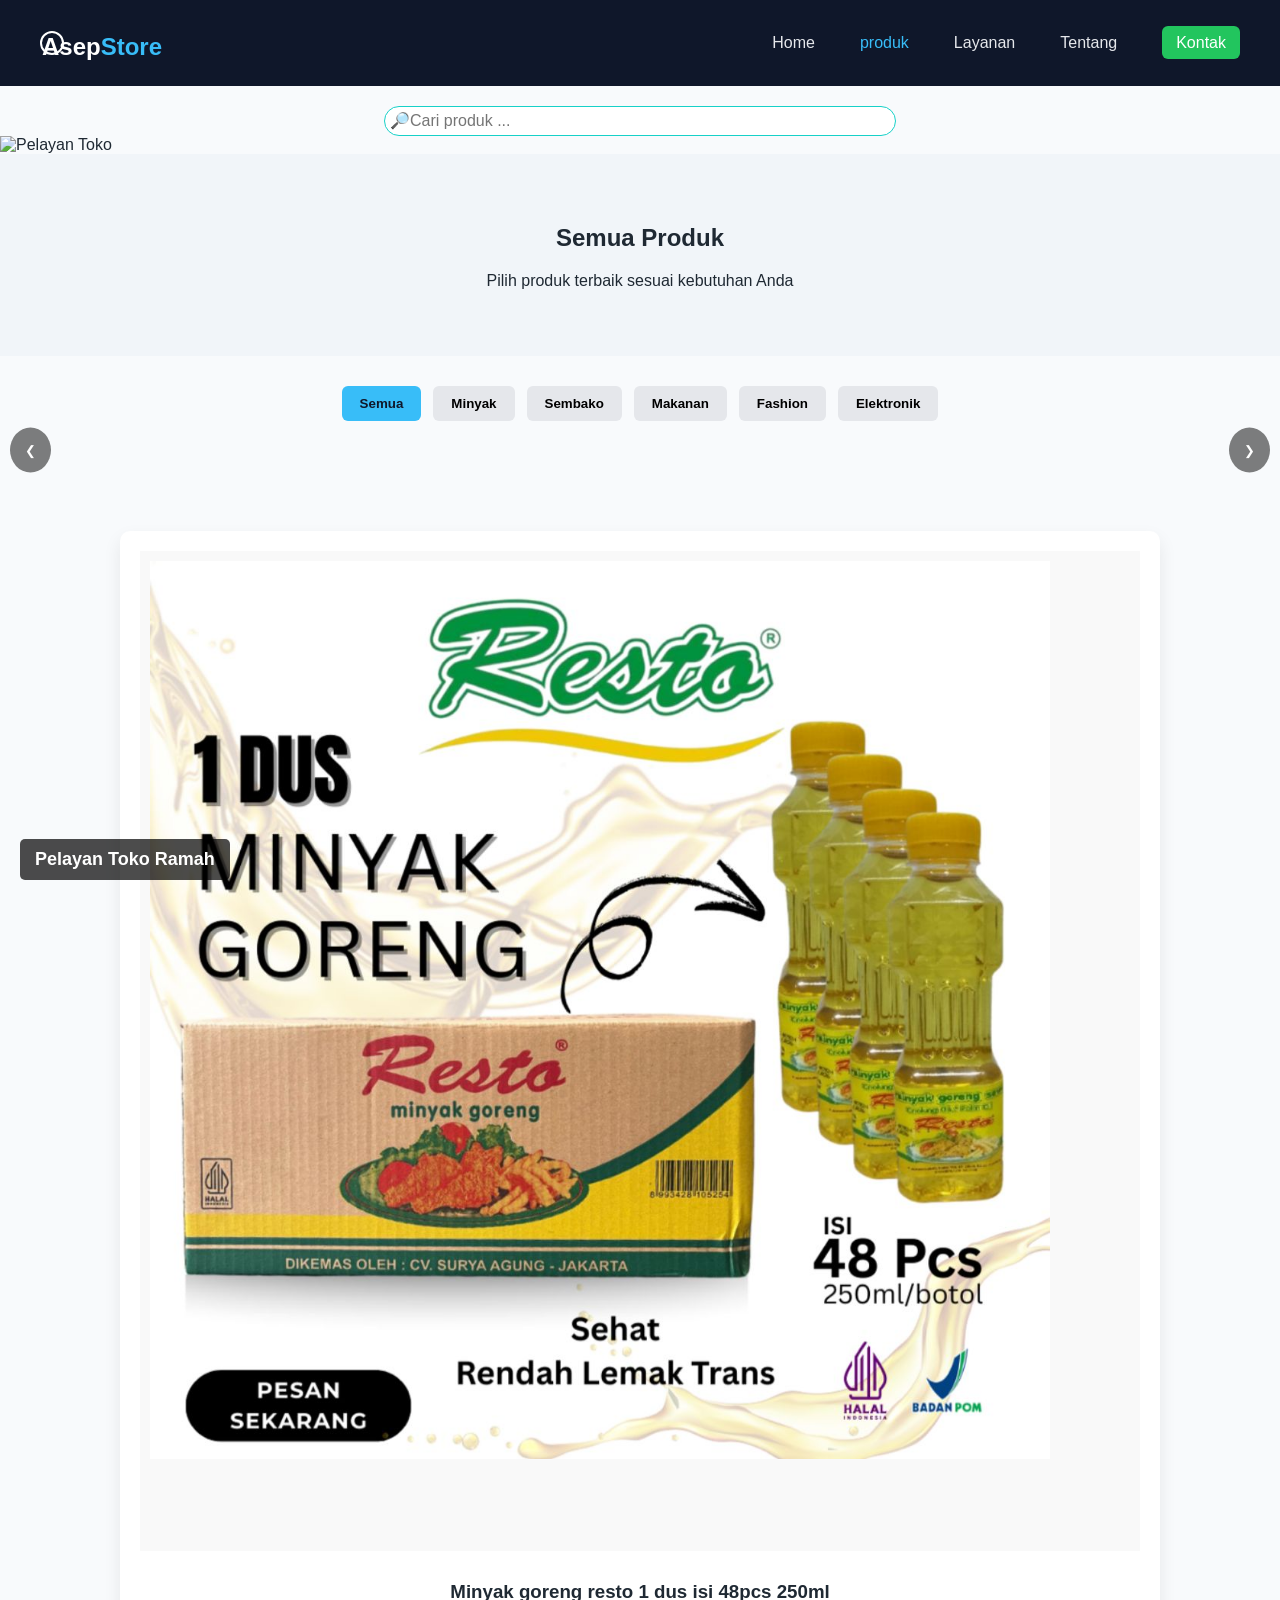
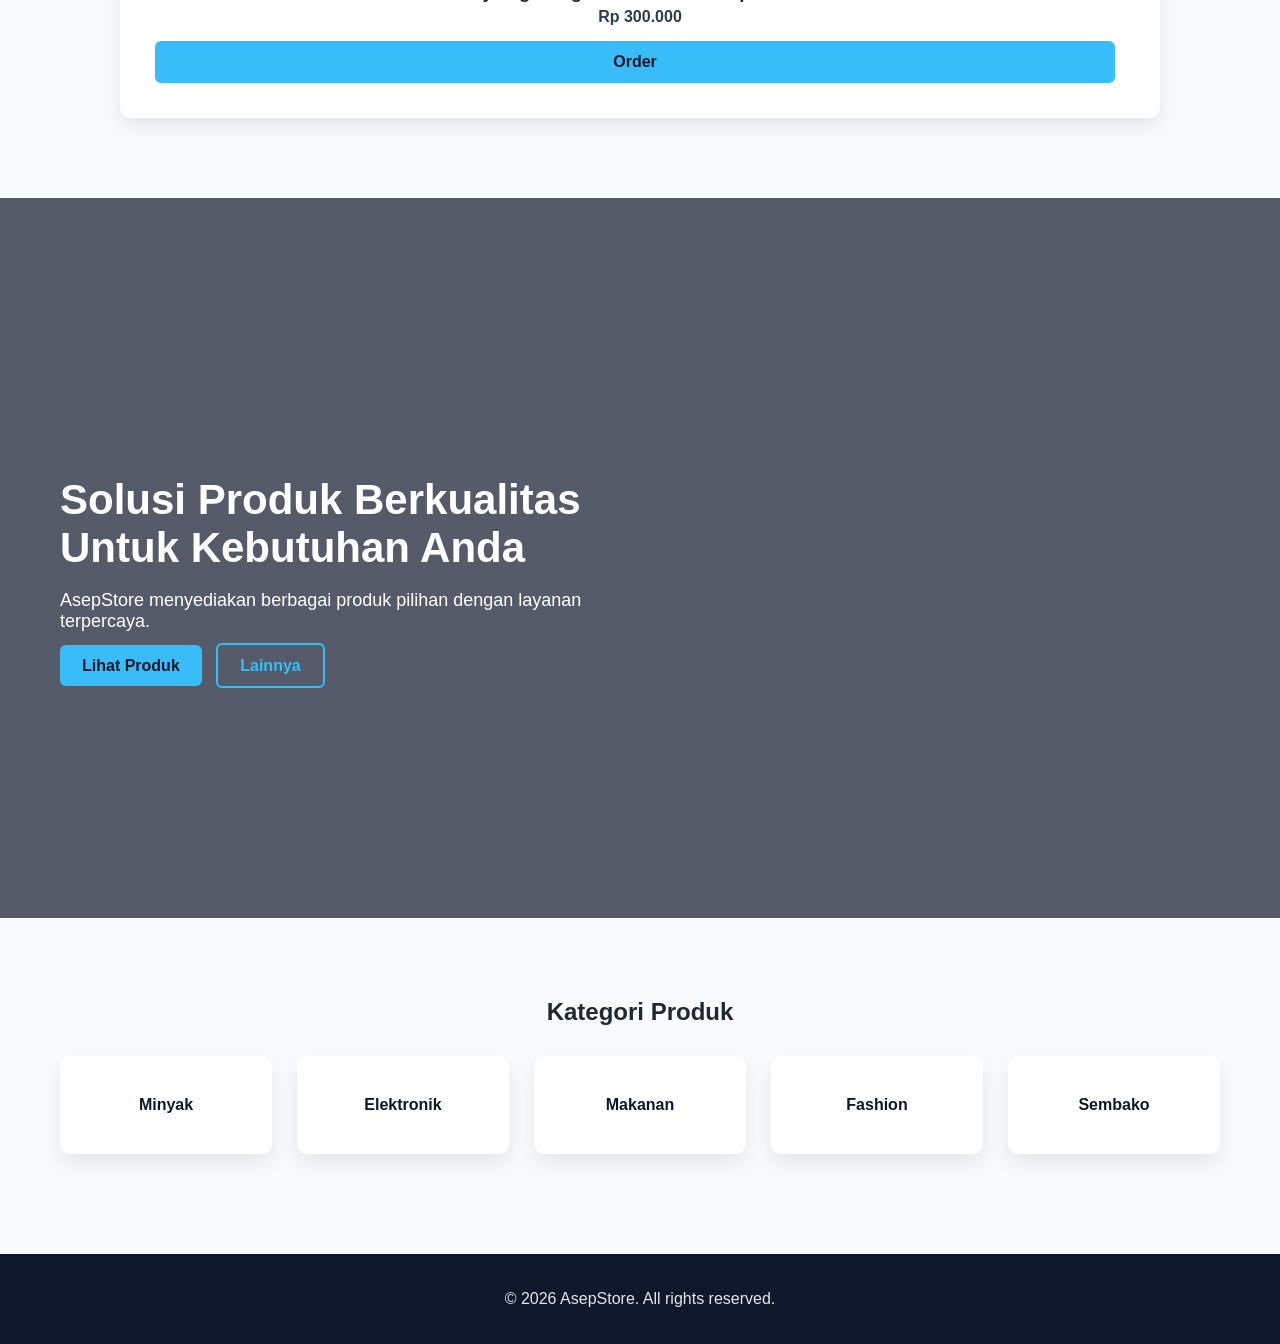
==== AsepStore.com/index.html @ ec54a280 "Add files via upload" ====
<!DOCTYPE html>
<html lang="id">
<head>
  <meta charset="UTF-8">
  <meta name="viewport" content="width=device-width, initial-scale=1.0">
  <title>AsepStore.com</title>
  <style>
    * {box-sizing: border-box margin: 0; padding: 0; font-family: 'segoe UI', sans-serif: }
    body { background: #50a3f7; color:#05325f }

    header {
      background: liner-gradient(135deg, #05325f, #50a3f7);
      color: #fff;
      padding: 20px 40px;
      display: flex;
      justify-content: space-between;
      align-items: center;
      position: sticky;
      top: 0;
      z-index: 1000;
    }
    .container-logo {
      dislay: flex;
      justify-content: center;
      align-items: center;
      padding: 10px
    }
    .logo {
      width: 20px;
      height: 20px;
      border-radius: 50%;
      object-fit: cover;
      border: 2px solid #fff;
      box-shadow: 0 2px rgba(0,0,0,0.2)
      transition: transform 0.3s ease;
    }
    .logo:hover{
      transform: scale(1.05);
    }

    

    header h1 { font-size: 24px; letter-spacing: 1px; }
    nav a {
      color: #05325f;
      margin-left: 20px;
      text-decoration: none;
      font-weight: 500;
    }
    nav a:hover { text-decoration: underline; }

    .hero {
      background: url('images/icons/AsepStore.png') center/cover no-repeat;
      padding: 10px 40px;
      text-aligan: center;
      color: whitesmoke;
    }
    .hero h2 { font-size: 20px; margin-bottom: 15px; }
    .hero p { font-size: 18px; margin-bottom: 25px; }
    .btn {
      background: #1173d6;
      color: whitesmoke;
      padding: 12px 30px;
      border-radius: 30px;
      text-decoration: none;
      font-synthesis-weight: bold;
    }
    .btn:hover { background: #1173d6;}
    .container { padding: 40px; max-width: 1200; margin: auto; }
    .section-title {
      font-size: 28px;
      margin-bottom: 25px;
      text-align: center;
    }

    .products {
      display: grid;
      grid-template-columns: repeat(auto-fit, minmax(250px, 1fr));
      gap: 25px;
    }

    .card {
      background: #fff;
      border-radius: 15px;
      overflow: hidden;
      box-shadow: 0 10px 25px rgba(0,0,0,0.08);
      transition: transform 0.3s;
    }
    .card:hover { transform: translateY(-5px); }

    .card img {
      width: 100%;
      height: 200px;
      object-fit: cover;
    }
    .card-body { padding: 20px; }
    .card-body h3 { font-size: 20px; margin-bottom: 10px; }
    .price { color: #1976d2; font-weight: bold; margin-bottom: 15px; }

    .about-section {
      background-color: #fff;
      padding: 60px 20px;
      border-radius: 15px;
      margin-top 40px;
      box-shadow: 0 4px 15px rbga(0,0,0,0.05);
    }

    .about-content {
      display: flex;
      align-items: center;
      gap: 40px;
      flex-wrap: wrap;
    }

    .about-text {
      flex: 1;
      min-width: 300px;
    }

    .about-text p {
      line-height: 1.8;
      margin-bottom: 15px;
      color: #555;
    }
    
    .about-image {
      flex: 1;
      max-width: 300px;
      text-align: center;
    }

    .about-image img {
      width: 100%;
      max-width: 450px;
      border-radius: 15px;
      box-shadow:0 8px 20px rgba(0,0,0,0.15);
    }

    @media (max-width: 768px) {
      .about-content {
        flex-direction: column-reverse
      }
    }
    
    footer {
      background: #0d47a1;
      color: white;
      text-align: center;
      padding: 20px;
      margin-top: 40px;
    }
  </style>
</head>
<body>
  <!-- CSS -->
  <link rel="stylesheet" href="assets/css/style.css">
  <link rel="stylesheet" href="assets/css/navbar.css">
  <link rel="stylesheet" href="assets/css/product.css">
</head>
<body>

  <!-- ===== NAVBAR ===== -->
  <header class="navbar">
    <div class="logo">
      <a href="index.html">Asep<span>Store</span></a>
    </div>

    <nav>
      <ul class="nav-links">
        <li><a href="index.html">Home</a></li>
        <li><a href="products.html" class="active">produk</a></li>
        <li><a href="services.html">Layanan</a></li>
        <li><a href="about.html">Tentang</a></li>
        <li><a href="contact.html" class="btn-wa">Kontak</a></li>
      </ul>
    </nav>
  </header>

  <div class="search-box" id="Home" style="text-align:center; margin-top: 20px;">
    <input
      font-size= 18px;
      size="50px"
      type="text"
      id="searchInput"
      placeholder="🔎Cari produk ..."
      onkeyup="searchProduk()"
      style="padding: 5px; width: 80%; max-width: 500px; border-radius: 20px; border: 1px solid #17d1c8; font-size:16px;"
    />
  </div>



  <div class="slide-container">
    <div class="slider">
      <div class="slide active">
        <img src="images/banner/B0.jpeg" alt="Pelayan Toko">
        <div class="slide-caption">Pelayan Toko Ramah</div>
      </div>
      <div class="slide">
        <img src="images/banner/B1.jpeg" alt="Promo produk">
        <div class="slide-caption">Promo produk</div>
      </div>
      <div class="slide">
        <img src="images/banner/B2.jpeg" alt="Promo Sembako">
        <div class="slide-caption">kepuasan belanja</div>
      </div>
      <div class="slide">
        <img src="images/banner/B3.jpeg" alt="Promo Elektronik">
        <div class="slide-caption">Produk Berkualitas</div>
      </div>
    <div class="slide">
      <img src="images/banner/P0.jpeg" alt="Bisa Cod">
      <div class="slide-caption">Bisa Cod</div>
    </div>
    <div class="slide">
      <img src="images/banner/P1.jpeg" alt="Pengiriman cepat">
      <div class="slide-caption">Pengiriman cepat</div>
    </div>
    <button class="prev" onclick="changeSlide(-1)">&#10094;</button>
    <button class="next" onclick="changeSlide(1)">&#10095;</button>
  </div>

  
  <!-- ===== HEADER ===== -->
  <section class="product-header">
    <h1>Semua Produk</h1>
    <p>Pilih produk terbaik sesuai kebutuhan Anda</p>
  </section>

   <!-- ===== FILTER ===== -->
  <section class="filter">
    <button onclick="filterProduct('all')" class="active">Semua</button>
    <button onclick="filterProduct('Minyak')">Minyak</button>
    <button onclick="filterProduct('Sembako')">Sembako</button>
    <button onclick="filterProduct('Makanan')">Makanan</button>
    <button onclick="filterProduct('Fashion')">Fashion</button>
    <button onclick="filterProduct('Elektronik')">Elektronik</button>
  </section>

   <!-- ===== PRODUCT LIST ===== -->
  <section class="product-list">
    <div class="product-list">
      <div class="product-card">
        <div class="product-image-container">
          <img src="images/banner/products/Minyak goreng/1dus250ml.jpeg" alt="Minyak goreng 1 dus 250ml">         
        </div>          
        <div class="product-info">
          <h3 class="product-tile">Minyak goreng resto 1 dus isi 48pcs 250ml</h3>
          <p class="product-price">Rp 300.000</p>
      <a href="#" onclick="orderWA('Minyak goreng')" class="btn-primary">Order</a>
    </div>
  </div>

  </section>

  <!-- ===== HERO ===== -->
  <section class="hero">
    <div class="hero-text">
      <h1>Solusi Produk Berkualitas<br>Untuk Kebutuhan Anda</h1>
      <p>AsepStore menyediakan berbagai produk pilihan dengan layanan terpercaya.</p>

      <div class="hero-btn">
        <a href="products.html" class="btn-primary">Lihat Produk</a>
        <a href="produk.html" class="btn-secondary">Lainnya </a>
      </div>
    </div>
  </section>

  <!-- ===== KATEGORI PRODUK ===== -->
  <section class="categories">
    <h2>Kategori Produk</h2>

    <div class="category-grid">
      <a href="produk/Minyak.html" class="category-card">Minyak</a>
      <a href="produk/Elektronik.html" class="category-card">Elektronik</a>
      <a href="produk/Makanan.html" class="category-card">Makanan</a>
      <a href="produk/Fashion.html" class="category-card">Fashion</a>
      <a href="produk/Sembako.html" class="category-card">Sembako</a>
    </div>
  </section>

  <!-- ===== FOOTER ===== -->
  <footer class="footer">
    <p>© 2026 AsepStore. All rights reserved.</p>
  </footer>

  <!-- JS -->
  <script src="js/main.js"></script>
  <script src="js/products.js"></script>
  <script src="js/order.js"></script>

</body>
</html>
---- AsepStore.com/assets/css/style.css ----
body {
  margin: 0;
  font-family: "Segoe UI", sans-serif;
  background: #f8fafc;
  color: #1f2933;
}

/* HERO */
.hero {
  height: 80vh;
  background: linear-gradient(
    rgba(15, 23, 42, 0.7),
    rgba(15, 23, 42, 0.7)
  ),
  url("../images/banner/hero.jpg") center/cover;
  display: flex;
  align-items: center;
  padding: 0 60px;
  color: white;
}

.hero-text h1 {
  font-size: 42px;
  margin-bottom: 15px;
}

.hero-text p {
  font-size: 18px;
  max-width: 600px;
}

.hero-btn {
  margin-top: 25px;
}

.btn-primary,
.btn-secondary {
  padding: 12px 22px;
  border-radius: 6px;
  text-decoration: none;
  margin-right: 10px;
  font-weight: 600;
}

.btn-primary {
  background: #38bdf8;
  color: #0f172a;
}

.btn-secondary {
  background: transparent;
  border: 2px solid #38bdf8;
  color: #38bdf8;
}

/* CATEGORIES */
.categories {
  padding: 60px;
  text-align: center;
}

.category-grid {
  display: grid;
  grid-template-columns: repeat(auto-fit, minmax(200px, 1fr));
  gap: 25px;
  margin-top: 30px;
}

.category-card {
  background: white;
  padding: 40px;
  text-decoration: none;
  color: #0f172a;
  font-weight: bold;
  border-radius: 10px;
  box-shadow: 0 10px 20px rgba(0,0,0,0.08);
  transition: transform 0.3s;
}

.category-card:hover {
  transform: translateY(-6px);
}

/* FOOTER */
.footer {
  background: #0f172a;
  color: #e5e7eb;
  text-align: center;
  padding: 20px;
}
.slider-container {
  position: relative;
  width: 10%;
  max-width: 120px;
  margin: 20px auto;
  height: 40px;
  overflow: hidden;
  border-radius: 15px;
  box-shadow: 0 4px 15px rgba(0,0,0,0.2);
}

.slider {
  display: flex;
  width: 100%;
  height: 100%;
}

.slide {
  min-width: 100%;
  transition: 0.5s ease-in-out;
  display: none; /* Sembunyikan semua dulu */
}

.slide.active {
  display: block; /* Tampilkan yang aktif */
}

.slide img {
  width: 100%;
  height: 100%;
  object-fit: cover;
}

.slide-caption {
  position: absolute;
  bottom: 20px;
  left: 20px;
  background: rgba(0, 0, 0, 0.7);
  color: white;
  padding: 10px 15px;
  border-radius: 5px;
  font-size: 18px;
  font-weight: bold;
}

/* Tombol Slider */
.prev, .next {
  position: absolute;
  top: 50%;
  transform: translateY(-50%);
  background: rgba(0,0,0,0.5);
  color: white;
  padding: 15px;
  border: none;
  cursor: pointer;
  border-radius: 50%;
  margin: 0 10px;
}

.next { right: 0; }
.prev { left: 0; }

.prev:hover, .next:hover { background: #1173d6; }

/* Container Utama */
.product-list {
  display: grid;
  /* Grid otomatis: minimal 250px, jika layar sempit akan menyesuaikan 100% */
  grid-template-columns: repeat(auto-fit, minmax(min(100%, 250px), 1fr));
  gap: 20px;
  padding: 20px;
}

/* Card Satuan */
.product-card {
  background: #ffffff;
  border-radius: 15px;
  box-shadow: 0 4px 15px rgba(0, 0, 0, 0.1);
  display: flex;
  flex-direction: column;
  overflow: hidden;
  transition: transform 0.3s ease;
}

.product-card:hover {
  transform: translateY(-5px); /* Efek melayang sedikit saat di-hover */
}

/* Container Gambar agar tidak gepeng */
.product-image-container {
  width: 100%;
  aspect-ratio: 1 / 1; /* Membuat area gambar selalu kotak sempurna */
  background-color: #f9f9f9;
}

.product-image-container img {
  width: 100%;
  height: 100%;
  object-fit: contain; /* Gambar utuh, tidak terpotong, tidak gepeng */
  padding: 10px; /* Jarak agar gambar tidak nempel ke pinggir */
}

/* Bagian Teks */
.product-info {
  padding: 15px;
  text-align: center;
  display: flex;
  flex-direction: column;
  flex-grow: 1; /* Mengisi sisa ruang agar tombol sejajar di bawah */
}

.product-title {
  font-size: 1rem;
  font-weight: 600;
  margin-bottom: 10px;
  color: #333;
  /* Batasi judul maksimal 2 baris agar tetap rapi */
  display: -webkit-box;
  -webkit-line-clamp: 2;
  -webkit-box-orient: vertical;
  overflow: hidden;
}

.product-price {
  font-weight: bold;
  color: #2c3e50;
  margin-top: auto; /* Mendorong harga ke bawah */
  margin-bottom: 15px;
}

/* Tombol */
.order-button {
  background-color: #40c4ff;
  color: white;
  border: none;
  padding: 10px 20px;
  border-radius: 8px;
  cursor: pointer;
  font-weight: bold;
  width: 100%;
}

/* Penyesuaian untuk Layar Desktop */
@media (min-width: 768px) {
  .product-list {
    padding: 40px 60px;
    gap: 25px;
  }
}
---- AsepStore.com/assets/css/navbar.css ----
.navbar {
  display: flex;
  justify-content: space-between;
  align-items: center;
  padding: 18px 40px;
  background: #0f172a;
}

.logo a {
  font-size: 24px;
  font-weight: bold;
  color: #fff;
  text-decoration: none;
}

.logo span {
  color: #38bdf8;
}

.nav-links {
  list-style: none;
  display: flex;
  gap: 25px;
}

.nav-links a {
  color: #e5e7eb;
  text-decoration: none;
  font-weight: 500;
}

.nav-links a:hover,
.nav-links a.active {
  color: #38bdf8;
}

.btn-wa {
  background: #22c55e;
  padding: 8px 14px;
  border-radius: 6px;
  color: #fff !important;
}
---- AsepStore.com/assets/css/product.css ----
.product-header {
  padding: 50px;
  text-align: center;
  background: #f1f5f9;
}

.filter {
  display: flex;
  justify-content: center;
  gap: 12px;
  padding: 30px;
}

.filter button {
  padding: 10px 18px;
  border: none;
  border-radius: 6px;
  background: #e5e7eb;
  cursor: pointer;
  font-weight: 600;
}

.filter button.active,
.filter button:hover {
  background: #38bdf8;
  color: #0f172a;
}

.product-list {
  display: grid;
  grid-template-columns: repeat(auto-fit, minmax(min(100%, 250pxpx), 1fr));
  gap: 20px;
  padding: 20px;
}
@media (min-width: 768px) {
  .product-list {
    padding: 40px 60px;
    gap: 25px;
  }
}

.product-card {
  background: white;
  padding: 20px;
  border-radius: 10px;
  text-align: center;
  box-shadow: 0 8px 18px rgba(0,0,0,0.08);
  transition: transform 0.3s ease, box-shadow 0.3s ease;
}

.product-card:hover {
  transform: translateY(-10px);
  box-shadow: 0 12px 25px rgba(0,0,0,0.15);
}

.product-card img {
  width: 90%;
  height: auto;
  display: block;
  object-fit: cover;
}

.product-card h3 {
  margin: 15px 0 5px;
}

.product-card p {
  font-weight: bold;
  margin-bottom: 15px;
}
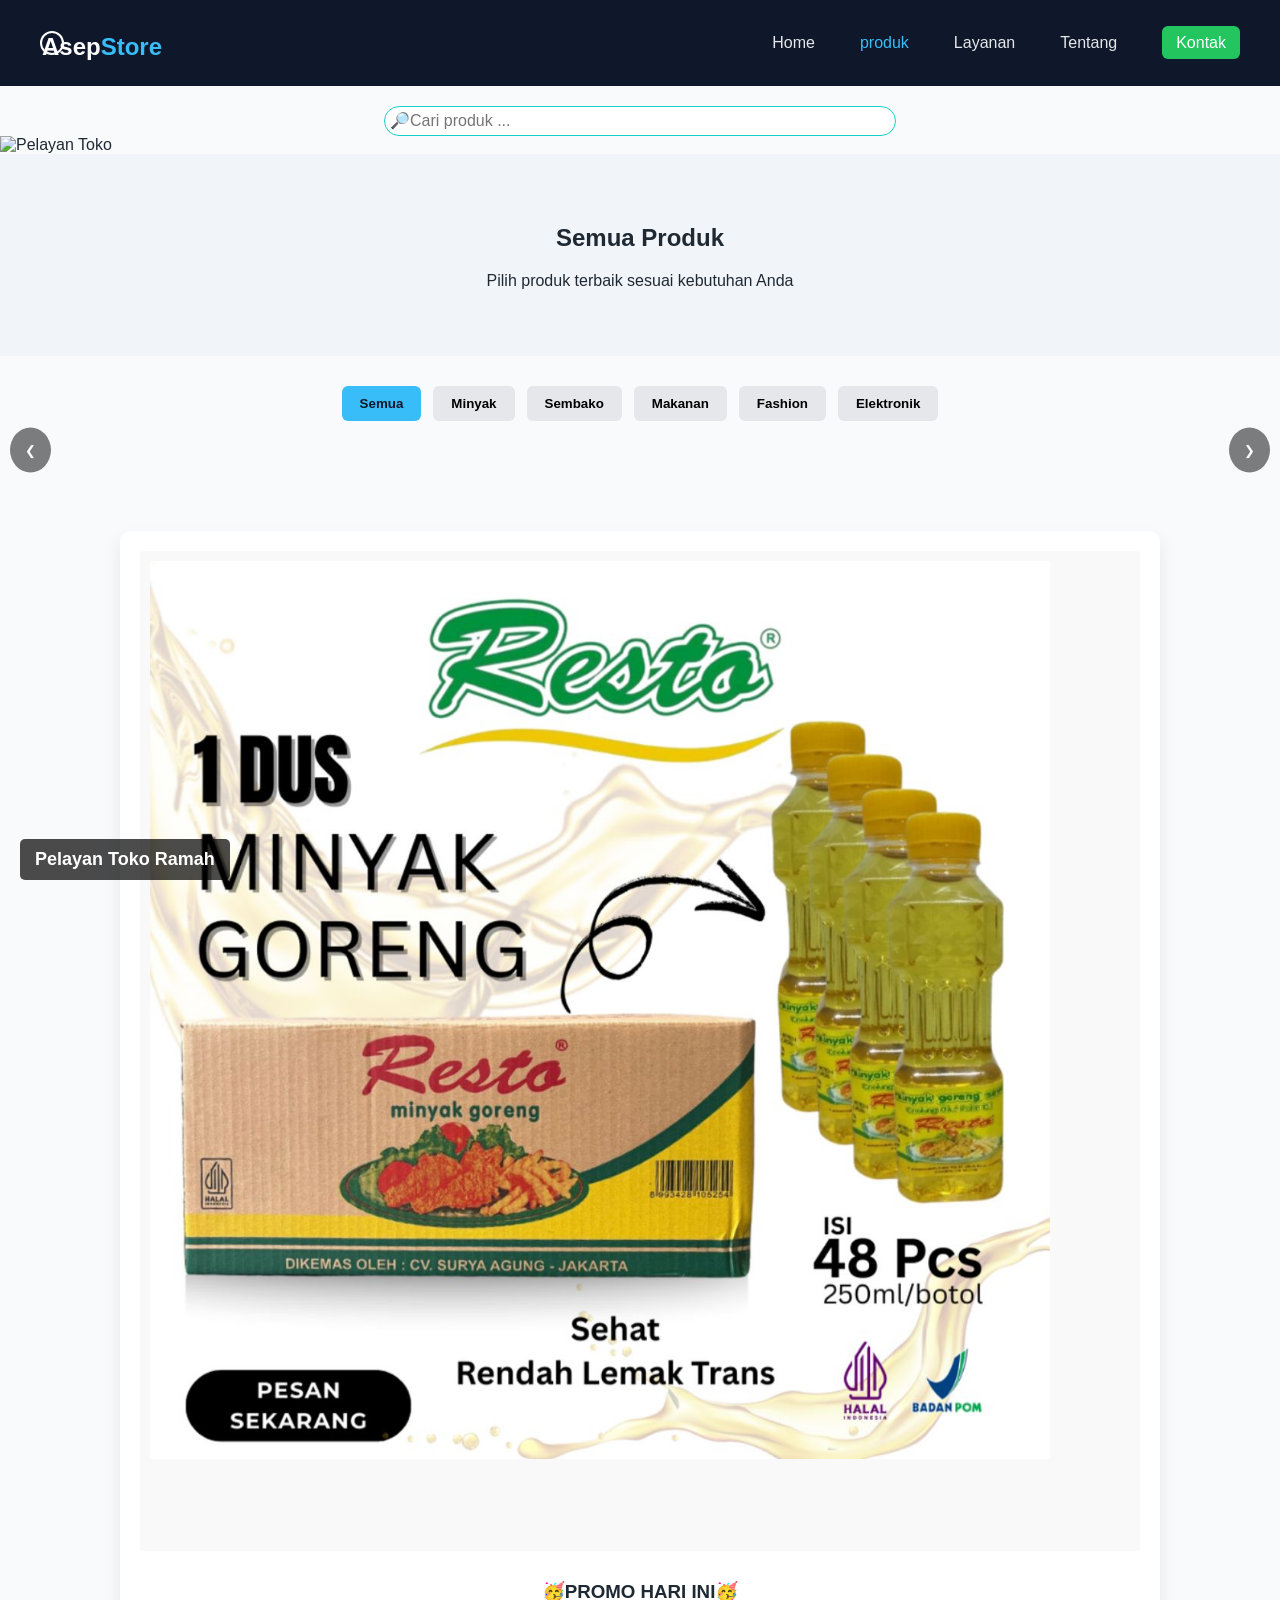
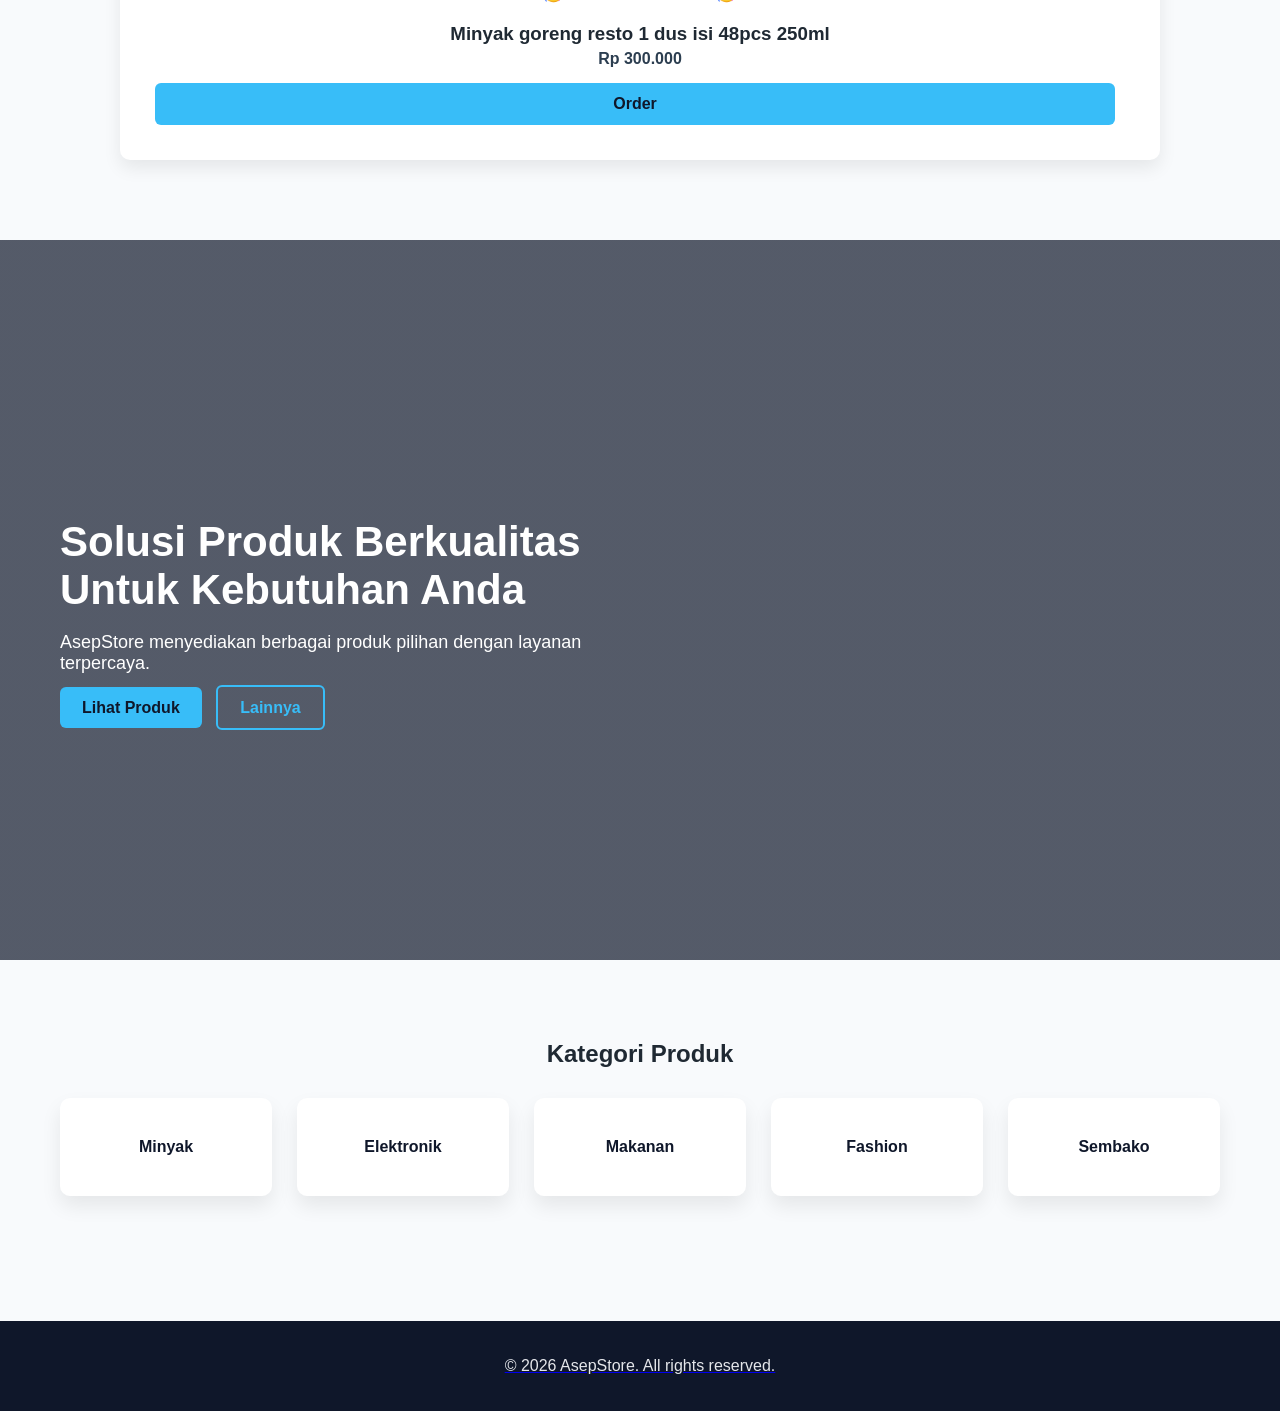
==== commit 4e2e20a2: "Add files via upload" ====
--- a/AsepStore.com/index.html
+++ b/AsepStore.com/index.html
@@ -245,6 +245,7 @@
           <img src="images/banner/products/Minyak goreng/1dus250ml.jpeg" alt="Minyak goreng 1 dus 250ml">         
         </div>          
         <div class="product-info">
+          <h3 class="product-tile">🥳PROMO HARI INI🥳</h3>
           <h3 class="product-tile">Minyak goreng resto 1 dus isi 48pcs 250ml</h3>
           <p class="product-price">Rp 300.000</p>
       <a href="#" onclick="orderWA('Minyak goreng')" class="btn-primary">Order</a>
@@ -276,6 +277,7 @@
       <a href="produk/Makanan.html" class="category-card">Makanan</a>
       <a href="produk/Fashion.html" class="category-card">Fashion</a>
       <a href="produk/Sembako.html" class="category-card">Sembako</a>
+      <a href="produk/"
     </div>
   </section>
 
